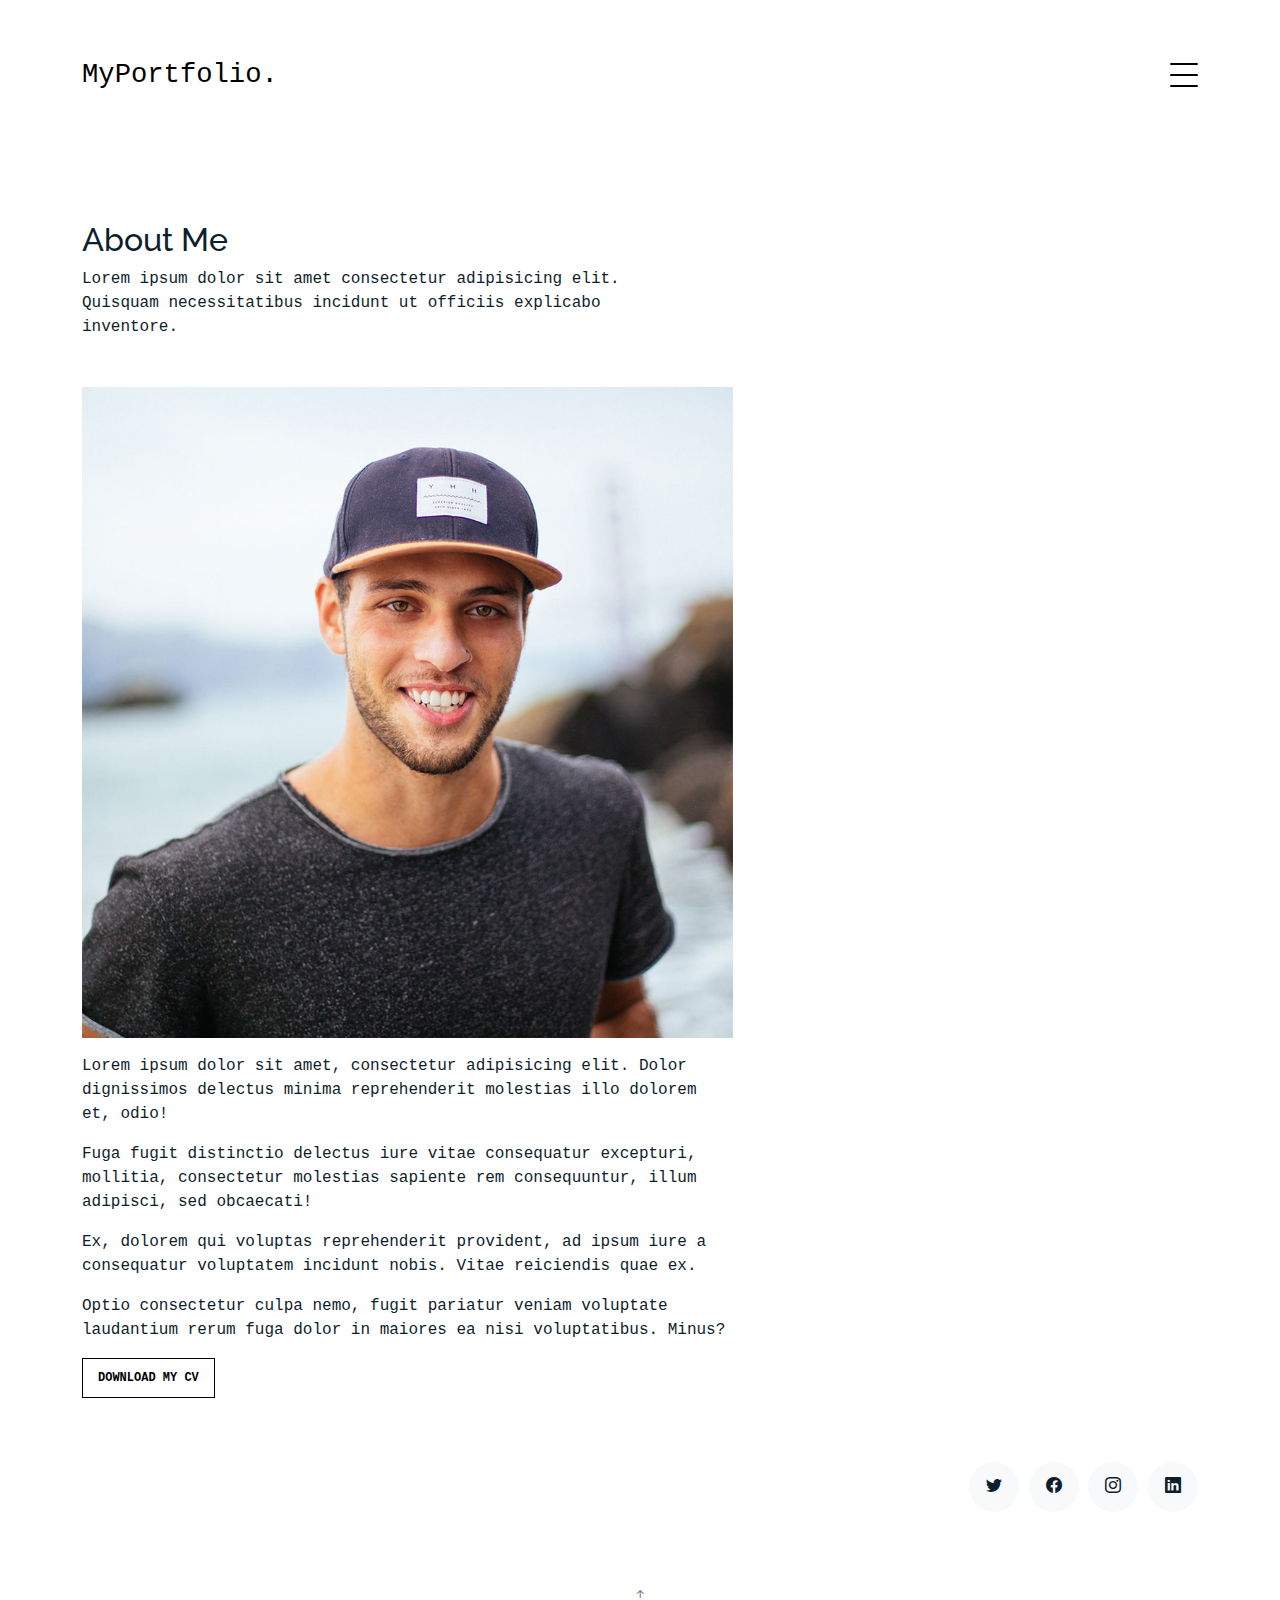
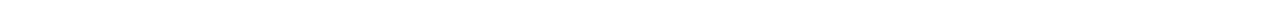
==== about.html @ ab4faa08 "first commit" ====
<!DOCTYPE html>
<html lang="en">

<head>
  <meta charset="utf-8">
  <meta content="width=device-width, initial-scale=1.0" name="viewport">

  <title>MyPortfolio Bootstrap Template - About</title>
  <meta content="" name="description">
  <meta content="" name="keywords">

  <!-- Favicons -->
  <link href="assets/img/favicon.png" rel="icon">
  <link href="assets/img/apple-touch-icon.png" rel="apple-touch-icon">

  <!-- Google Fonts -->
  <link href="https://fonts.googleapis.com/css?family=https://fonts.googleapis.com/css?family=Inconsolata:400,500,600,700|Raleway:400,400i,500,500i,600,600i,700,700i" rel="stylesheet">

  <!-- Vendor CSS Files -->
  <link href="assets/vendor/aos/aos.css" rel="stylesheet">
  <link href="assets/vendor/bootstrap/css/bootstrap.min.css" rel="stylesheet">
  <link href="assets/vendor/bootstrap-icons/bootstrap-icons.css" rel="stylesheet">
  <link href="assets/vendor/swiper/swiper-bundle.min.css" rel="stylesheet">

  <!-- Template Main CSS File -->
  <link href="assets/css/style.css" rel="stylesheet">

  <!-- =======================================================
  * Template Name: MyPortfolio
  * Updated: May 30 2023 with Bootstrap v5.3.0
  * Template URL: https://bootstrapmade.com/myportfolio-bootstrap-portfolio-website-template/
  * Author: BootstrapMade.com
  * License: https://bootstrapmade.com/license/
  ======================================================== -->
</head>

<body>

  <!-- ======= Navbar ======= -->
  <div class="collapse navbar-collapse custom-navmenu" id="main-navbar">
    <div class="container py-2 py-md-5">
      <div class="row align-items-start">
        <div class="col-md-2">
          <ul class="custom-menu">
            <li><a href="index.html">Home</a></li>
            <li class="active"><a href="about.html">About Me</a></li>
            <li><a href="services.html">Services</a></li>
            <li><a href="works.html">Works</a></li>
            <li><a href="contact.html">Contact</a></li>
          </ul>
        </div>
        <div class="col-md-6 d-none d-md-block  mr-auto">
          <div class="tweet d-flex">
            <span class="bi bi-twitter text-white mt-2 mr-3"></span>
            <div>
              <p><em>Lorem ipsum dolor sit amet consectetur adipisicing elit. Quisquam necessitatibus incidunt ut officiis explicabo inventore. <br> <a href="#">t.co/v82jsk</a></em></p>
            </div>
          </div>
        </div>
        <div class="col-md-4 d-none d-md-block">
          <h3>Hire Me</h3>
          <p>Lorem ipsum dolor sit amet consectetur adipisicing elit. Quisquam necessitatibus incidunt ut officiisexplicabo inventore. <br> <a href="#">myemail@gmail.com</a></p>
        </div>
      </div>

    </div>
  </div>

  <nav class="navbar navbar-light custom-navbar">
    <div class="container">
      <a class="navbar-brand" href="index.html">MyPortfolio.</a>
      <a href="#" class="burger" data-bs-toggle="collapse" data-bs-target="#main-navbar">
        <span></span>
      </a>
    </div>
  </nav>

  <main id="main">

    <section class="section pb-5">
      <div class="container">
        <div class="row mb-5 align-items-end">
          <div class="col-md-6" data-aos="fade-up">

            <h2>About Me</h2>
            <p class="mb-0">Lorem ipsum dolor sit amet consectetur adipisicing elit. Quisquam necessitatibus incidunt ut
              officiis explicabo inventore.</p>
          </div>

        </div>

        <!-- <div class="row">
          <div class="col-md-4 ml-auto order-2" data-aos="fade-up">
            <h3 class="h3 mb-4">Skills</h3>
            <ul class="list-unstyled">
              <li class="mb-3">
                <div class="d-flex mb-1">
                  <strong>WordPress</strong>
                  <span class="ml-auto">80%</span>
                </div>
                <div class="progress custom-progress">
                  <div class="progress-bar" role="progressbar" style="width: 80%" aria-valuenow="80" aria-valuemin="0" aria-valuemax="100"></div>
                </div>
              </li>
              <li class="mb-3">
                <div class="d-flex mb-1">
                  <strong>Photoshop</strong>
                  <span class="ml-auto">96%</span>
                </div>
                <div class="progress custom-progress">
                  <div class="progress-bar" role="progressbar" style="width: 96%" aria-valuenow="96" aria-valuemin="0" aria-valuemax="100"></div>
                </div>
              </li>
              <li class="mb-3">
                <div class="d-flex mb-1">
                  <strong>HTML5/CSS3</strong>
                  <span class="ml-auto">99%</span>
                </div>
                <div class="progress custom-progress">
                  <div class="progress-bar" role="progressbar" style="width: 99%" aria-valuenow="99" aria-valuemin="0" aria-valuemax="100"></div>
                </div>
              </li>
              <li class="mb-3">
                <div class="d-flex mb-1">
                  <strong>Veu</strong>
                  <span class="ml-auto">87%</span>
                </div>
                <div class="progress custom-progress">
                  <div class="progress-bar" role="progressbar" style="width: 87%" aria-valuenow="87" aria-valuemin="0" aria-valuemax="100"></div>
                </div>
              </li>
              <li class="mb-3">
                <div class="d-flex mb-1">
                  <strong>Angular</strong>
                  <span class="ml-auto">85%</span>
                </div>
                <div class="progress custom-progress">
                  <div class="progress-bar" role="progressbar" style="width: 85%" aria-valuenow="85" aria-valuemin="0" aria-valuemax="100"></div>
                </div>
              </li>
              <li class="mb-3">
                <div class="d-flex mb-1">
                  <strong>React</strong>
                  <span class="ml-auto">88%</span>
                </div>
                <div class="progress custom-progress">
                  <div class="progress-bar" role="progressbar" style="width: 88%" aria-valuenow="88" aria-valuemin="0" aria-valuemax="100"></div>
                </div>
              </li>
            </ul>
          </div> -->

          <div class="col-md-7 mb-5 mb-md-0" data-aos="fade-up">
            <p><img src="assets/img/person_1_sq.jpg" alt="Image" class="img-fluid"></p>
            <p>Lorem ipsum dolor sit amet, consectetur adipisicing elit. Dolor dignissimos delectus minima reprehenderit
              molestias illo dolorem et, odio!</p>
            <p>Fuga fugit distinctio delectus iure vitae consequatur excepturi, mollitia, consectetur molestias sapiente
              rem consequuntur, illum adipisci, sed obcaecati!</p>
            <p>Ex, dolorem qui voluptas reprehenderit provident, ad ipsum iure a consequatur voluptatem incidunt nobis.
              Vitae reiciendis quae ex.</p>
            <p>Optio consectetur culpa nemo, fugit pariatur veniam voluptate laudantium rerum fuga dolor in maiores ea
              nisi voluptatibus. Minus?</p>
            <p><a href="#" class="readmore">Download my CV</a></p>
          </div>

        </div>

      </div>

    </section>

  </main><!-- End #main -->

  <!-- ======= Footer ======= -->
  <footer class="footer" role="contentinfo">
    <div class="container">
      <div class="row">
        <div class="col-sm-6">
        </div>
        <div class="col-sm-6 social text-md-end">
          <a href="#"><span class="bi bi-twitter"></span></a>
          <a href="#"><span class="bi bi-facebook"></span></a>
          <a href="#"><span class="bi bi-instagram"></span></a>
          <a href="#"><span class="bi bi-linkedin"></span></a>
        </div>
      </div>
    </div>
  </footer>

  <a href="#" class="back-to-top d-flex align-items-center justify-content-center"><i class="bi bi-arrow-up-short"></i></a>

  <!-- Vendor JS Files -->
  <script src="assets/vendor/aos/aos.js"></script>
  <script src="assets/vendor/bootstrap/js/bootstrap.bundle.min.js"></script>
  <script src="assets/vendor/isotope-layout/isotope.pkgd.min.js"></script>
  <script src="assets/vendor/swiper/swiper-bundle.min.js"></script>
  <script src="assets/vendor/php-email-form/validate.js"></script>

  <!-- Template Main JS File -->
  <script src="assets/js/main.js"></script>

</body>

</html>
---- assets/css/style.css ----
/**
* Template Name: MyPortfolio
* Updated: May 30 2023 with Bootstrap v5.3.0
* Template URL: https://bootstrapmade.com/myportfolio-bootstrap-portfolio-website-template/
* Author: BootstrapMade.com
* License: https://bootstrapmade.com/license/
*/

/*--------------------------------------------------------------
# General
--------------------------------------------------------------*/
body {
  font-family: "Inconsolata", monospace;
  color: #0d1e2d;
}

a {
  color: #777;
  text-decoration: none;
}

a:hover {
  color: #000;
}

h1,
h2,
h3,
h4,
h5,
h6,
.font-heading {
  font-family: "Raleway", sans-serif;
}

.section {
  padding: 7rem 0;
}

.filters a {
  text-decoration: none;
  color: #000;
  display: inline-block;
  padding-left: 10px;
  padding-right: 10px;
  position: relative;
}

.filters a:hover,
.filters a:focus,
.filters a:active {
  text-decoration: none;
}

.filters a:hover:before {
  content: "";
  position: absolute;
  left: 10px;
  right: 10px;
  bottom: 0;
  height: 1px;
  background-color: #000;
}

.filters a.active {
  color: #000;
}

.filters a.active:before {
  content: "";
  position: absolute;
  left: 10px;
  right: 10px;
  bottom: 0;
  height: 1px;
  background-color: #000;
}

.item {
  border: none;
  margin-bottom: 60px;
}

.item .item-wrap {
  display: block;
  position: relative;
  overflow: hidden;
}

.item .item-wrap:after {
  z-index: 2;
  position: absolute;
  content: "";
  top: 0;
  left: 0;
  right: 0;
  bottom: 0;
  background: rgba(0, 0, 0, 0.4);
  visibility: hidden;
  opacity: 0;
  transition: 0.3s all ease-in-out;
}

.item .item-wrap img {
  transition: 0.3s transform ease;
  transform: scale(1);
}

.item .item-wrap>.work-info {
  position: absolute;
  top: 50%;
  width: 100%;
  text-align: center;
  z-index: 3;
  transform: translateY(-50%);
  color: #fff;
  opacity: 0;
  visibility: hidden;
  margin-top: 20px;
  transition: 0.3s all ease;
}

.item .item-wrap>.work-info h3 {
  font-size: 20px;
  margin-bottom: 0;
}

.item .item-wrap>.work-info span {
  font-size: 14px;
  text-transform: uppercase;
  letter-spacing: 0.2rem;
}

.item .item-wrap:hover {
  text-decoration: none;
}

.item .item-wrap:hover img {
  transform: scale(1.05);
}

.item .item-wrap:hover:after {
  opacity: 1;
  visibility: visible;
}

.item .item-wrap:hover .work-info {
  margin-top: 0px;
  opacity: 1;
  visibility: visible;
}

.testimonial-wrap {
  padding: 50px 50px 80px 50px;
  background: #eceff2;
}

.testimonial-wrap .testimonial {
  text-align: center;
  max-width: 500px;
  margin: 0 auto;
}

.testimonial-wrap .testimonial img {
  border-radius: 50%;
  width: 120px;
  margin: 0 auto 30px auto;
}

.testimonial-wrap .testimonial blockquote p {
  font-size: 20px;
}

.h3 {
  font-size: 20px;
}

.h4 {
  font-size: 16px;
}

.heading {
  font-size: 28px;
}

.readmore {
  display: inline-block;
  border: 1px solid #000;
  padding: 10px 15px;
  font-size: 12px;
  text-transform: uppercase;
  color: #000;
  transition: 0.2s all ease;
  font-weight: 700;
}

.readmore:active,
.readmore:focus,
.readmore:hover {
  outline: none;
}

.readmore:hover {
  color: #fff;
  text-decoration: none;
  background: #000;
}

.testimonials-slider .swiper-pagination {
  margin-top: -60px;
  position: relative;
}

.testimonials-slider .swiper-pagination .swiper-pagination-bullet {
  width: 12px;
  height: 12px;
  background-color: rgba(13, 30, 45, 0.3);
  opacity: 1;
}

.testimonials-slider .swiper-pagination .swiper-pagination-bullet-active {
  background-color: rgba(13, 30, 45, 0.6);
}

.sticky-content {
  position: sticky;
  position: -webkit-sticky;
  top: 0;
  /* required */
}

.list-line li {
  margin-bottom: 10px;
  position: relative;
  padding-left: 30px;
}

.list-line li:before {
  content: "";
  position: absolute;
  left: 0;
  top: 0.7rem;
  width: 10px;
  height: 2px;
  background: #000;
}

.form-control {
  border-radius: 0;
  background: #f8f9fa;
  border: 1px solid transparent;
  padding-top: 10px !important;
  padding-bottom: 10px !important;
}

.form-control:active,
.form-control:focus {
  background: #eff1f4;
  outline: none;
  box-shadow: none;
  border: 1px solid transparent;
}

.custom-progress {
  height: 7px;
  border-radius: 0;
}

.custom-progress .progress-bar {
  background: #000;
}

/* Services */
.services i {
  font-size: 40px;
}

.services h4 {
  padding-top: 10px;
}

/* Contact Form */
.php-email-form .error-message {
  display: none;
  color: #fff;
  background: #ed3c0d;
  text-align: left;
  padding: 15px;
  font-weight: 600;
}

.php-email-form .error-message br+br {
  margin-top: 25px;
}

.php-email-form .sent-message {
  display: none;
  color: #fff;
  background: #18d26e;
  text-align: center;
  padding: 15px;
  font-weight: 600;
}

.php-email-form .loading {
  display: none;
  background: #fff;
  text-align: center;
  padding: 15px;
}

.php-email-form .loading:before {
  content: "";
  display: inline-block;
  border-radius: 50%;
  width: 24px;
  height: 24px;
  margin: 0 10px -6px 0;
  border: 3px solid #18d26e;
  border-top-color: #eee;
  animation: animate-loading 1s linear infinite;
}

@keyframes animate-loading {
  0% {
    transform: rotate(0deg);
  }

  100% {
    transform: rotate(360deg);
  }
}

/*--------------------------------------------------------------
# Header
--------------------------------------------------------------*/
/* Custom Navmenu */
.custom-navmenu {
  background: #0d1e2d;
}

.custom-navmenu .custom-menu,
.custom-navmenu .custom-menu li {
  padding: 0;
  margin: 0;
  list-style: none;
}

.custom-navmenu .custom-menu li {
  margin-bottom: 0;
  font-size: 20px;
}

.custom-navmenu .custom-menu li a {
  color: #fff;
  padding: 10px 0 !important;
}

.custom-navmenu .custom-menu li a:hover {
  text-decoration: none;
}

.custom-navmenu .custom-menu li.active a {
  text-decoration: underline;
}

.custom-navmenu h3 {
  font-size: 20px;
  color: #fff;
}

.custom-navmenu p {
  color: rgba(255, 255, 255, 0.6);
}

.custom-navmenu a {
  color: rgba(255, 255, 255, 0.7);
}

.custom-navmenu a:hover {
  color: #fff;
}

/* Custom Navbar */
.custom-navbar {
  padding-top: 50px;
  width: 100%;
}

@media (max-width: 780px) {
  .custom-navbar>.container {
    padding-right: 0;
    padding-left: 0;
  }
}

.custom-navbar .navbar-brand {
  font-size: 1.7rem;
}

/* Burger */
.burger {
  width: 28px;
  height: 32px;
  cursor: pointer;
  position: relative;
}

.burger:before,
.burger span,
.burger:after {
  width: 100%;
  height: 2px;
  display: block;
  background: #000;
  border-radius: 2px;
  position: absolute;
  opacity: 1;
}

.burger:before,
.burger:after {
  transition: top 0.35s cubic-bezier(0.23, 1, 0.32, 1), transform 0.35s cubic-bezier(0.23, 1, 0.32, 1), opacity 0.35s cubic-bezier(0.23, 1, 0.32, 1), background-color 1.15s cubic-bezier(0.86, 0, 0.07, 1);
  -webkit-transition: top 0.35s cubic-bezier(0.23, 1, 0.32, 1), -webkit-transform 0.35s cubic-bezier(0.23, 1, 0.32, 1), opacity 0.35s cubic-bezier(0.23, 1, 0.32, 1), background-color 1.15s cubic-bezier(0.86, 0, 0.07, 1);
  content: "";
}

.burger:before {
  top: 4px;
}

.burger span {
  top: 15px;
}

.burger:after {
  top: 26px;
}

/* Hover */
.burger:hover:before {
  top: 7px;
}

.burger:hover:after {
  top: 23px;
}

/* Click */
.burger.active span {
  opacity: 0;
}

.burger.active:before,
.burger.active:after {
  top: 40%;
}

.burger.active:before {
  transform: rotate(45deg);
}

.burger.active:after {
  transform: rotate(-45deg);
}

.burger:focus {
  outline: none;
}

/*--------------------------------------------------------------
# Footer
--------------------------------------------------------------*/
.footer {
  padding: 0 0 4rem 0;
}

.footer a {
  color: #000;
}

.social a {
  display: inline-block;
  width: 50px;
  height: 50px;
  border-radius: 50%;
  background: #f8f9fa;
  position: relative;
  text-align: center;
  color: #0d1e2d;
}

.social a span {
  display: inline-block;
  left: 50%;
  position: absolute;
  top: 50%;
  transform: translate(-50%, -50%);
}

.social a:hover {
  color: #000;
}
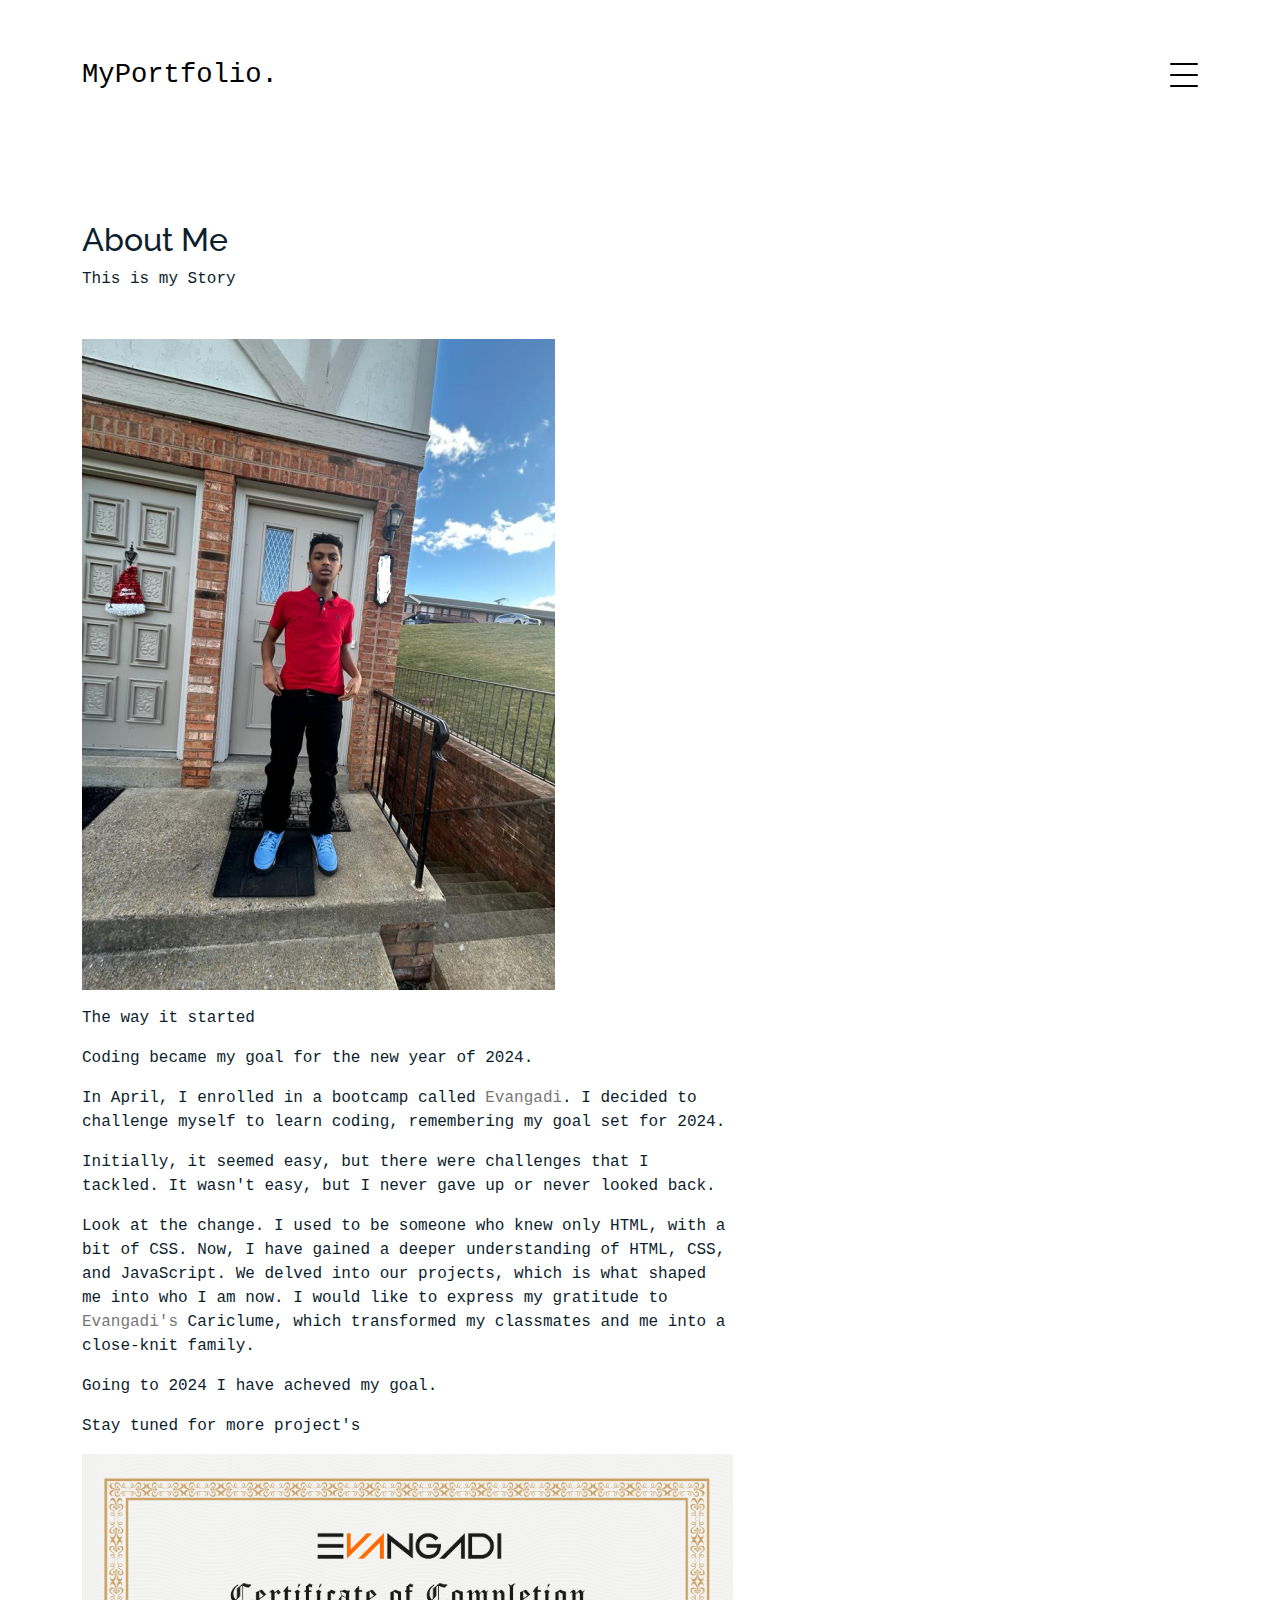
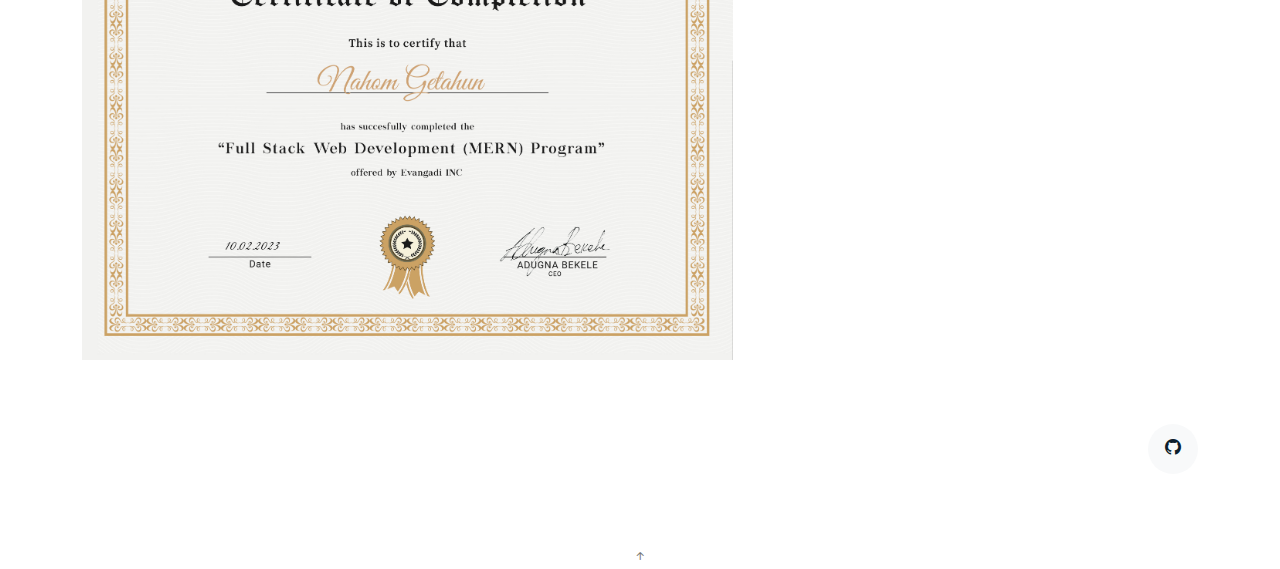
==== commit 8cde47d8: "First commit" ====
--- a/about.html
+++ b/about.html
@@ -5,13 +5,13 @@
   <meta charset="utf-8">
   <meta content="width=device-width, initial-scale=1.0" name="viewport">
 
-  <title>MyPortfolio Bootstrap Template - About</title>
+  <title>Nahom's Portfolio</title>
   <meta content="" name="description">
   <meta content="" name="keywords">
 
   <!-- Favicons -->
-  <link href="assets/img/favicon.png" rel="icon">
-  <link href="assets/img/apple-touch-icon.png" rel="apple-touch-icon">
+  <link href="https://encrypted-tbn0.gstatic.com/images?q=tbn:ANd9GcTfqJhtWuZv5trDK5ZcvNjMRms3zZBjl-ljdYcuguEgEchGAunzhVbp2wMiDtGCN1ahJko&usqp=CAU" rel="icon">
+  <link href="https://encrypted-tbn0.gstatic.com/images?q=tbn:ANd9GcTfqJhtWuZv5trDK5ZcvNjMRms3zZBjl-ljdYcuguEgEchGAunzhVbp2wMiDtGCN1ahJko&usqp=CAU" rel="apple-touch-icon">
 
   <!-- Google Fonts -->
   <link href="https://fonts.googleapis.com/css?family=https://fonts.googleapis.com/css?family=Inconsolata:400,500,600,700|Raleway:400,400i,500,500i,600,600i,700,700i" rel="stylesheet">
@@ -44,22 +44,22 @@
           <ul class="custom-menu">
             <li><a href="index.html">Home</a></li>
             <li class="active"><a href="about.html">About Me</a></li>
-            <li><a href="services.html">Services</a></li>
+            <!-- <li><a href="services.html">Services</a></li>
             <li><a href="works.html">Works</a></li>
-            <li><a href="contact.html">Contact</a></li>
+            <li><a href="contact.html">Contact</a></li> -->
           </ul>
         </div>
         <div class="col-md-6 d-none d-md-block  mr-auto">
           <div class="tweet d-flex">
-            <span class="bi bi-twitter text-white mt-2 mr-3"></span>
+            <span class="bi  text-white mt-2 mr-3"></span>
             <div>
-              <p><em>Lorem ipsum dolor sit amet consectetur adipisicing elit. Quisquam necessitatibus incidunt ut officiis explicabo inventore. <br> <a href="#">t.co/v82jsk</a></em></p>
+              <!-- <p><em>Lorem ipsum dolor sit amet consectetur adipisicing elit. Quisquam necessitatibus incidunt ut officiis explicabo inventore. <br> <a href="#">t.co/v82jsk</a></em></p> -->
             </div>
           </div>
         </div>
         <div class="col-md-4 d-none d-md-block">
           <h3>Hire Me</h3>
-          <p>Lorem ipsum dolor sit amet consectetur adipisicing elit. Quisquam necessitatibus incidunt ut officiisexplicabo inventore. <br> <a href="#">myemail@gmail.com</a></p>
+          <p>Heyy!! My Name is Nahom. I am a full Stack wed developer.<br> <a href="#">idkitisjustlife@gmail.com</a></p>
         </div>
       </div>
 
@@ -83,8 +83,7 @@
           <div class="col-md-6" data-aos="fade-up">
 
             <h2>About Me</h2>
-            <p class="mb-0">Lorem ipsum dolor sit amet consectetur adipisicing elit. Quisquam necessitatibus incidunt ut
-              officiis explicabo inventore.</p>
+            <p class="mb-0">This is my Story</p>
           </div>
 
         </div>
@@ -151,22 +150,18 @@
           </div> -->
 
           <div class="col-md-7 mb-5 mb-md-0" data-aos="fade-up">
-            <p><img src="assets/img/person_1_sq.jpg" alt="Image" class="img-fluid"></p>
-            <p>Lorem ipsum dolor sit amet, consectetur adipisicing elit. Dolor dignissimos delectus minima reprehenderit
-              molestias illo dolorem et, odio!</p>
-            <p>Fuga fugit distinctio delectus iure vitae consequatur excepturi, mollitia, consectetur molestias sapiente
-              rem consequuntur, illum adipisci, sed obcaecati!</p>
-            <p>Ex, dolorem qui voluptas reprehenderit provident, ad ipsum iure a consequatur voluptatem incidunt nobis.
-              Vitae reiciendis quae ex.</p>
-            <p>Optio consectetur culpa nemo, fugit pariatur veniam voluptate laudantium rerum fuga dolor in maiores ea
-              nisi voluptatibus. Minus?</p>
-            <p><a href="#" class="readmore">Download my CV</a></p>
+            <p><img src="./assets/img/bigWW.png" alt="Image" class="img-fluid"></p>
+            <p>The way it started</p>
+            <p>Coding became my goal for the new year of 2024.</p>
+            <p>In April, I enrolled in a bootcamp called <a href="https://evangadi.com" target="_blank" >Evangadi</a>. I decided to challenge myself to learn coding, remembering my goal set for 2024.</p>
+            <p>Initially, it seemed easy, but there were challenges that I tackled. It wasn't easy, but I never gave up or never looked back.</p>
+            <p>Look at the change. I used to be someone who knew only HTML, with a bit of CSS. Now, I have gained a deeper understanding of HTML, CSS, and JavaScript. We delved into our projects, which is what shaped me into who I am now. I would like to express my gratitude to <a href="https://evangadi.com" target="_blank">Evangadi's</a> Cariclume, which transformed my classmates and me into a close-knit family.</p>
+            <p>Going to 2024 I have acheved my goal.</p>
+            <p>Stay tuned for more project's</p>
+            <p><img src="./assets/img/NahomGetahun.jpg" alt="Image" class="img-fluid"></p>
           </div>
-
-        </div>
-
+        </div>
       </div>
-
     </section>
 
   </main><!-- End #main -->
@@ -178,10 +173,11 @@
         <div class="col-sm-6">
         </div>
         <div class="col-sm-6 social text-md-end">
-          <a href="#"><span class="bi bi-twitter"></span></a>
+          <!-- <a href="#"><span class="bi bi-twitter"></span></a>
           <a href="#"><span class="bi bi-facebook"></span></a>
           <a href="#"><span class="bi bi-instagram"></span></a>
-          <a href="#"><span class="bi bi-linkedin"></span></a>
+          <a href="#"><span class="bi bi-linkedin"></span></a> -->
+          <a href="https://github.com/540Nahom/" target="_blank"><span class="bi bi-github"></span></a>
         </div>
       </div>
     </div>
--- a/assets/css/style.css
+++ b/assets/css/style.css
@@ -65,6 +65,7 @@
 .filters a.active {
   color: #000;
 }
+
 
 .filters a.active:before {
   content: "";
@@ -387,12 +388,13 @@
   width: 100%;
 }
 
-@media (max-width: 780px) {
-  .custom-navbar>.container {
-    padding-right: 0;
-    padding-left: 0;
+@media (min-width: 992px) {
+  .col-lg-3 {
+      flex: 0 0 auto;
+      width: 33%;
   }
 }
+
 
 .custom-navbar .navbar-brand {
   font-size: 1.7rem;
@@ -500,4 +502,10 @@
 
 .social a:hover {
   color: #000;
+}
+
+/* custom.css */
+.custom-img {
+  width: 500px;
+  height: 300px;
 }